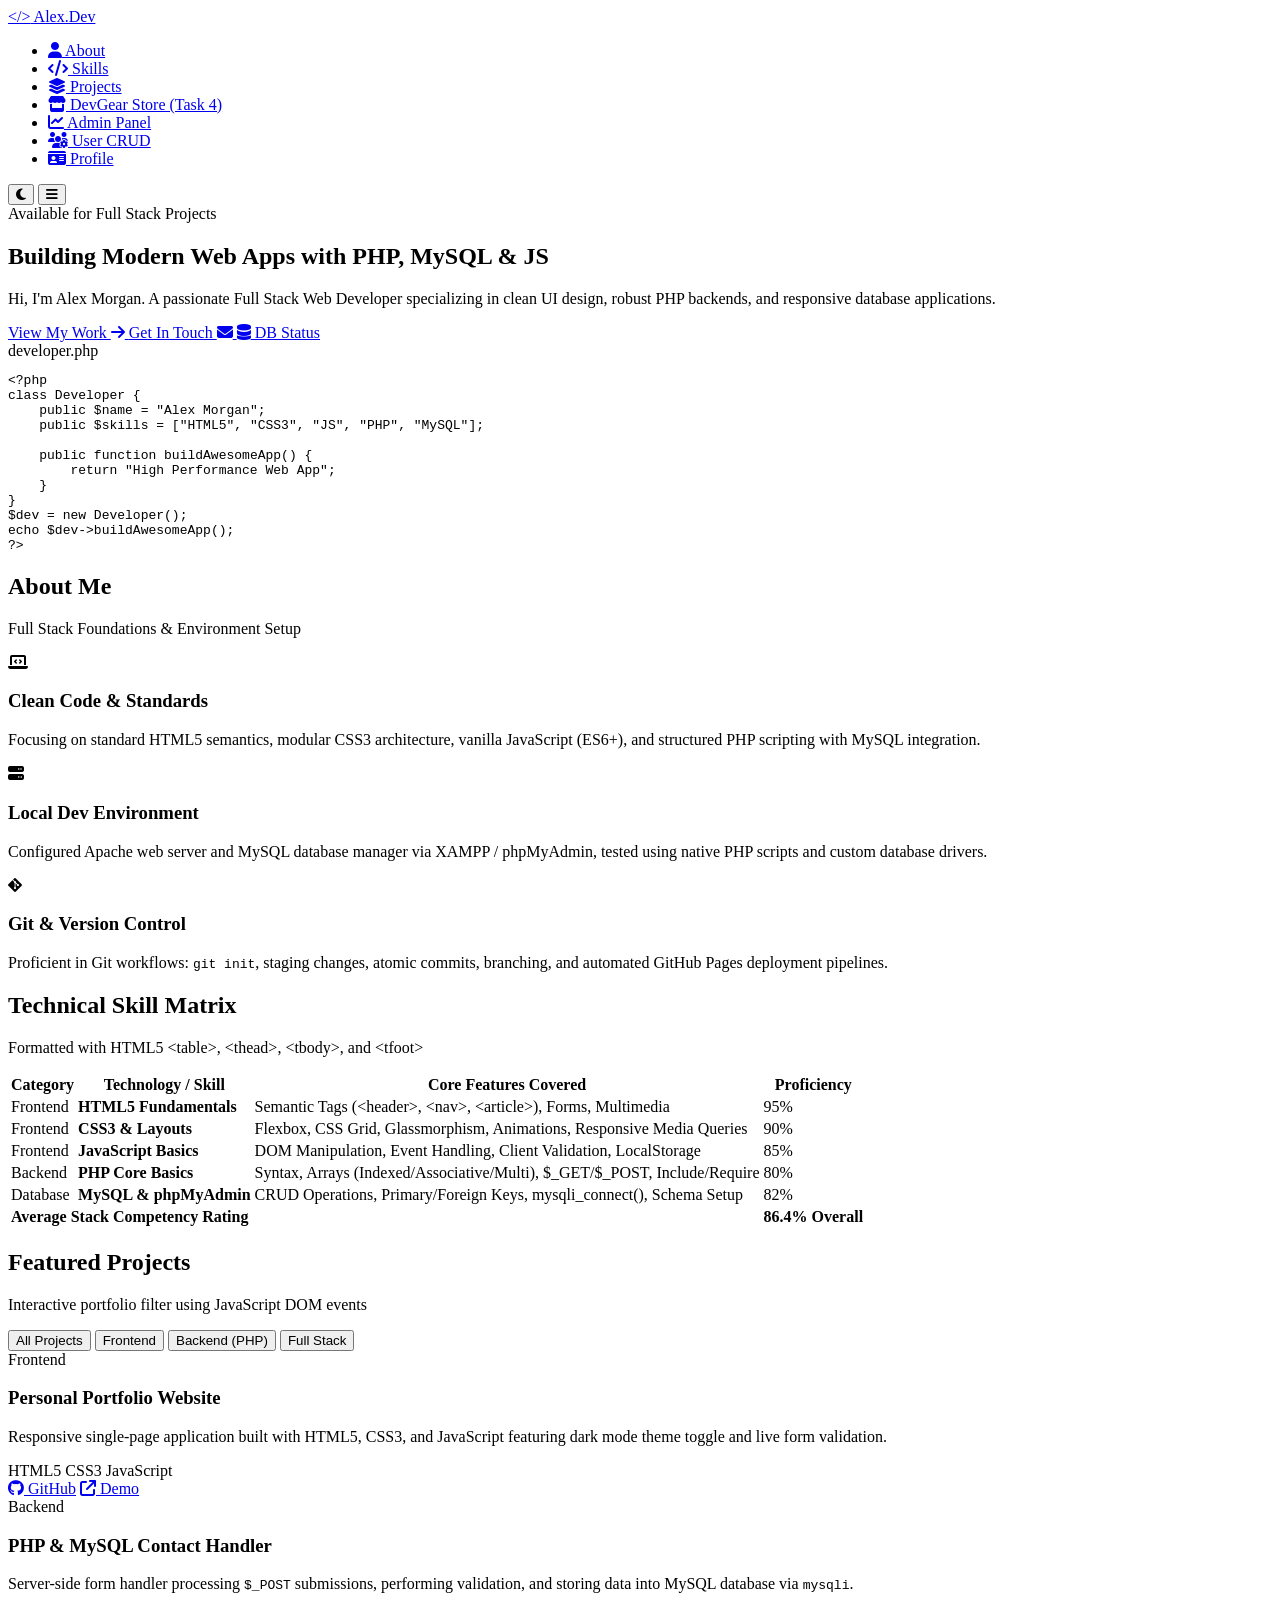
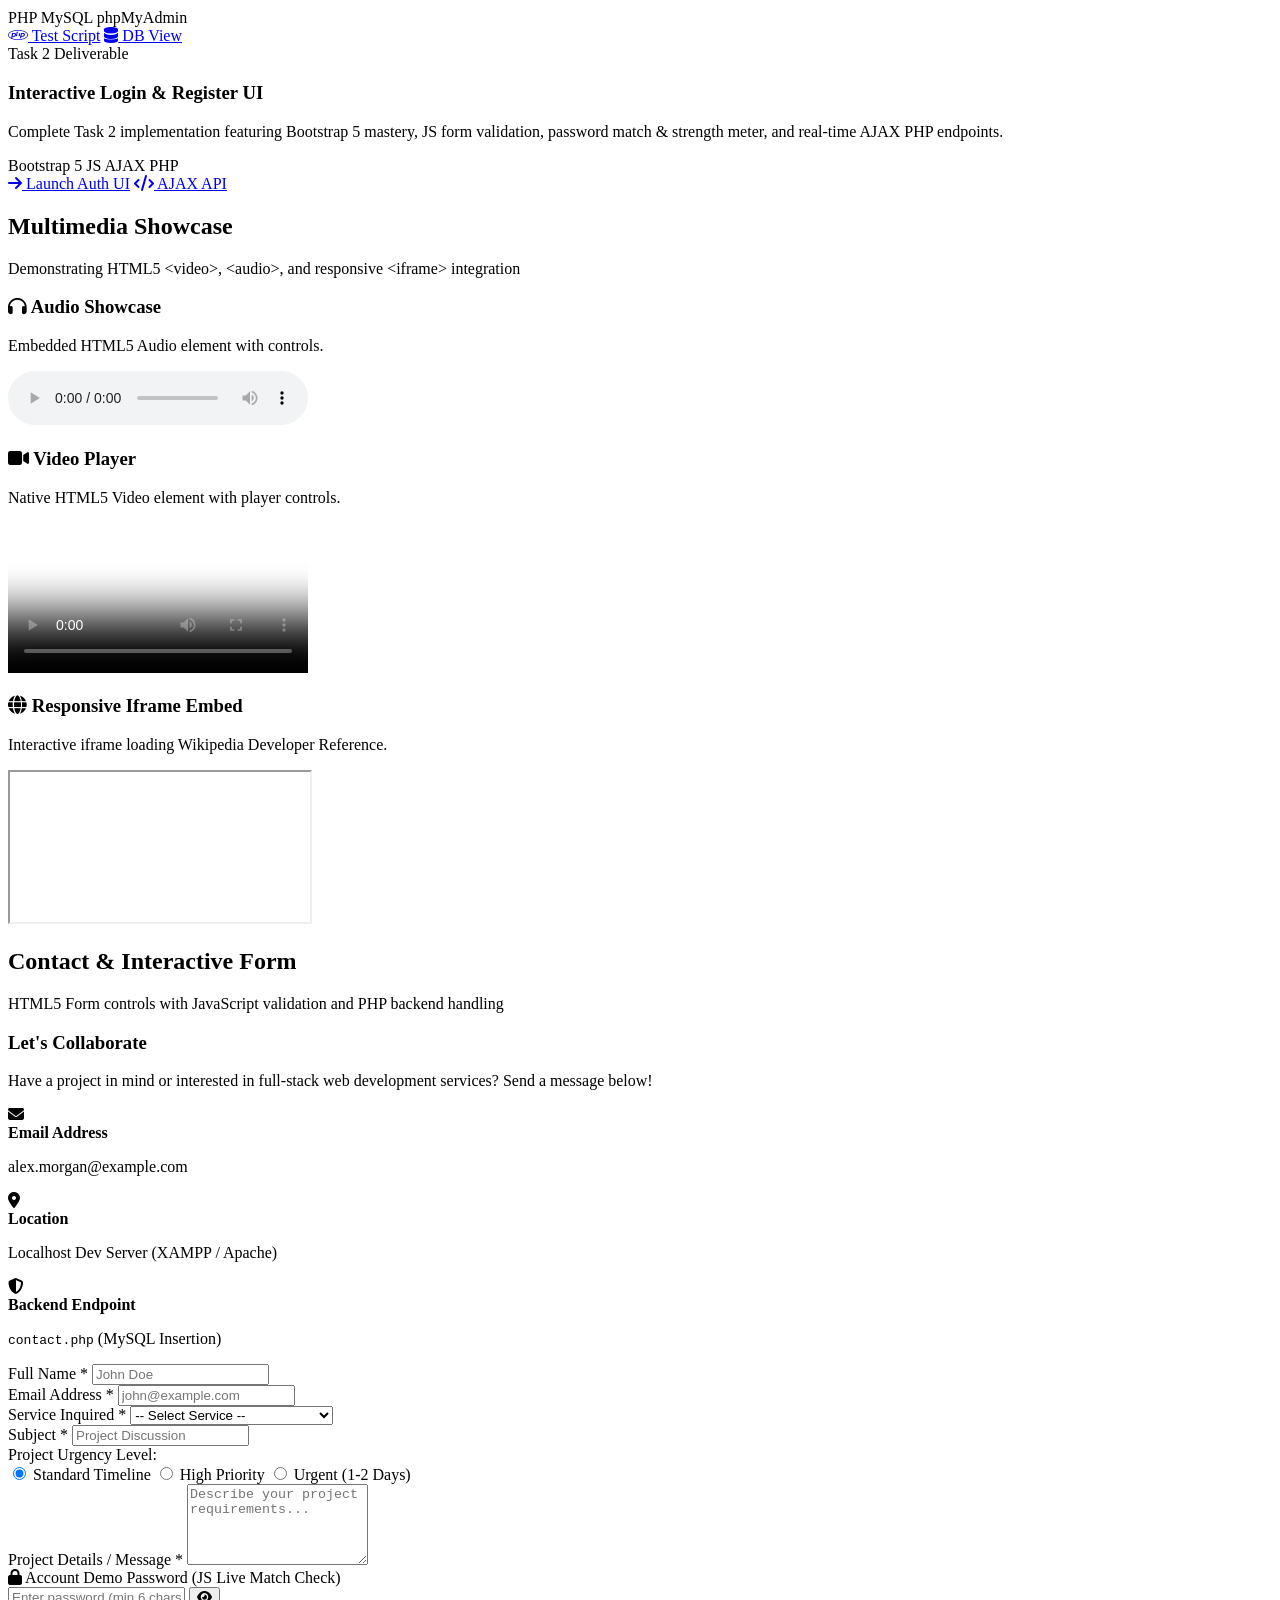
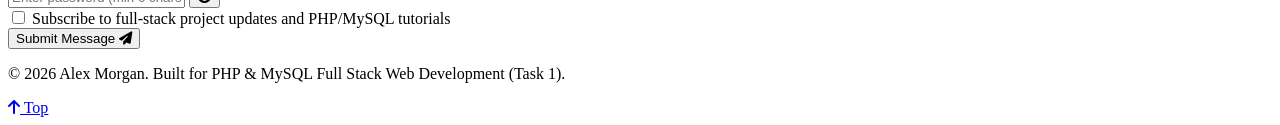
==== index.html @ 0cef27b5 "feat(html): build semantic HTML5 portfolio layout with header, nav, sections, footer" ====
<!DOCTYPE html>
<html lang="en" data-theme="dark">
<head>
    <meta charset="UTF-8">
    <meta name="viewport" content="width=device-width, initial-scale=1.0">
    <meta name="description" content="Personal Portfolio Website - Full Stack PHP & MySQL Web Developer Task 1 Deliverable">
    <title>Alex Morgan | Full Stack Web Developer Portfolio</title>
    <!-- Google Fonts -->
    <link rel="preconnect" href="https://fonts.googleapis.com">
    <link rel="preconnect" href="https://fonts.gstatic.com" crossorigin>
    <link href="https://fonts.googleapis.com/css2?family=Inter:wght@300;400;500;600;700;800&family=Fira+Code:wght@400;500&display=swap" rel="stylesheet">
    <!-- FontAwesome Icons -->
    <link rel="stylesheet" href="https://cdnjs.cloudflare.com/ajax/libs/font-awesome/6.4.0/css/all.min.css">
    <!-- Custom CSS -->
    <link rel="stylesheet" href="assets/css/styles.css">
</head>
<body>

    <!-- Header & Navigation -->
    <header class="navbar-header" id="header">
        <div class="nav-container">
            <a href="#hero" class="brand-logo">
                <span class="logo-accent">&lt;/&gt;</span> Alex.Dev
            </a>
            
            <nav class="main-nav" id="mainNav" aria-label="Main Navigation">
                <ul class="nav-links">
                    <li><a href="#about" class="nav-link"><i class="fa-solid fa-user"></i> About</a></li>
                    <li><a href="#skills" class="nav-link"><i class="fa-solid fa-code"></i> Skills</a></li>
                    <li><a href="#projects" class="nav-link"><i class="fa-solid fa-layer-group"></i> Projects</a></li>
                    <li><a href="store.php" class="nav-link highlight-link"><i class="fa-solid fa-store"></i> DevGear Store (Task 4)</a></li>
                    <li><a href="admin_dashboard.php?demo=admin" class="nav-link text-warning"><i class="fa-solid fa-chart-line"></i> Admin Panel</a></li>
                    <li><a href="admin_users.php?demo=admin" class="nav-link text-info"><i class="fa-solid fa-users-gear"></i> User CRUD</a></li>
                    <li><a href="profile.php?demo=user" class="nav-link text-white-50"><i class="fa-solid fa-id-card"></i> Profile</a></li>
                </ul>
            </nav>

            <div class="nav-controls">
                <button class="theme-toggle" id="themeToggle" aria-label="Toggle Light/Dark Theme">
                    <i class="fa-solid fa-moon" id="themeIcon"></i>
                </button>
                <button class="mobile-toggle" id="mobileToggle" aria-label="Toggle Mobile Menu">
                    <i class="fa-solid fa-bars"></i>
                </button>
            </div>
        </div>
    </header>

    <main>
        <!-- Hero Section -->
        <section class="hero-section" id="hero">
            <div class="hero-container">
                <div class="hero-content">
                    <div class="badge-pill">
                        <span class="pulse-dot"></span> Available for Full Stack Projects
                    </div>
                    <h1 class="hero-title">
                        Building Modern Web Apps with <span class="gradient-text">PHP, MySQL & JS</span>
                    </h1>
                    <p class="hero-subtitle">
                        Hi, I'm Alex Morgan. A passionate Full Stack Web Developer specializing in clean UI design, robust PHP backends, and responsive database applications.
                    </p>
                    <div class="hero-actions">
                        <a href="#projects" class="btn btn-primary">
                            View My Work <i class="fa-solid fa-arrow-right"></i>
                        </a>
                        <a href="#contact" class="btn btn-secondary">
                            Get In Touch <i class="fa-solid fa-envelope"></i>
                        </a>
                        <a href="db_test.php" class="btn btn-outline" target="_blank">
                            <i class="fa-solid fa-database"></i> DB Status
                        </a>
                    </div>
                </div>
                <div class="hero-visual">
                    <div class="code-card-glass">
                        <div class="code-card-header">
                            <div class="mac-dots">
                                <span class="dot red"></span>
                                <span class="dot yellow"></span>
                                <span class="dot green"></span>
                            </div>
                            <span class="file-name">developer.php</span>
                        </div>
                        <pre class="code-block"><code><span class="kwd">&lt;?php</span>
<span class="class">class</span> <span class="type">Developer</span> {
    <span class="kwd">public</span> <span class="var">$name</span> = <span class="str">"Alex Morgan"</span>;
    <span class="kwd">public</span> <span class="var">$skills</span> = [<span class="str">"HTML5"</span>, <span class="str">"CSS3"</span>, <span class="str">"JS"</span>, <span class="str">"PHP"</span>, <span class="str">"MySQL"</span>];
    
    <span class="kwd">public function</span> <span class="func">buildAwesomeApp</span>() {
        <span class="kwd">return</span> <span class="str">"High Performance Web App"</span>;
    }
}
<span class="var">$dev</span> = <span class="kwd">new</span> <span class="type">Developer</span>();
<span class="func">echo</span> <span class="var">$dev</span>-><span class="func">buildAwesomeApp</span>();
<span class="kwd">?&gt;</span></code></pre>
                    </div>
                </div>
            </div>
        </section>

        <!-- About Section (HTML5 Semantic Article & Section) -->
        <section class="about-section" id="about">
            <div class="section-container">
                <div class="section-header">
                    <h2 class="section-title">About Me</h2>
                    <p class="section-subtitle">Full Stack Foundations & Environment Setup</p>
                </div>
                <div class="about-grid">
                    <article class="about-card">
                        <div class="card-icon"><i class="fa-solid fa-laptop-code"></i></div>
                        <h3>Clean Code & Standards</h3>
                        <p>
                            Focusing on standard HTML5 semantics, modular CSS3 architecture, vanilla JavaScript (ES6+), and structured PHP scripting with MySQL integration.
                        </p>
                    </article>
                    <article class="about-card">
                        <div class="card-icon"><i class="fa-solid fa-server"></i></div>
                        <h3>Local Dev Environment</h3>
                        <p>
                            Configured Apache web server and MySQL database manager via XAMPP / phpMyAdmin, tested using native PHP scripts and custom database drivers.
                        </p>
                    </article>
                    <article class="about-card">
                        <div class="card-icon"><i class="fa-brands fa-git-alt"></i></div>
                        <h3>Git & Version Control</h3>
                        <p>
                            Proficient in Git workflows: <code>git init</code>, staging changes, atomic commits, branching, and automated GitHub Pages deployment pipelines.
                        </p>
                    </article>
                </div>
            </div>
        </section>

        <!-- Skills Section with HTML Table Formatting -->
        <section class="skills-section" id="skills">
            <div class="section-container">
                <div class="section-header">
                    <h2 class="section-title">Technical Skill Matrix</h2>
                    <p class="section-subtitle">Formatted with HTML5 &lt;table&gt;, &lt;thead&gt;, &lt;tbody&gt;, and &lt;tfoot&gt;</p>
                </div>

                <div class="table-wrapper">
                    <table class="skills-table">
                        <thead>
                            <tr>
                                <th>Category</th>
                                <th>Technology / Skill</th>
                                <th>Core Features Covered</th>
                                <th>Proficiency</th>
                            </tr>
                        </thead>
                        <tbody>
                            <tr>
                                <td><span class="tag tag-html">Frontend</span></td>
                                <td><strong>HTML5 Fundamentals</strong></td>
                                <td>Semantic Tags (&lt;header&gt;, &lt;nav&gt;, &lt;article&gt;), Forms, Multimedia</td>
                                <td>
                                    <div class="skill-bar-outer"><div class="skill-bar-inner" style="width: 95%;">95%</div></div>
                                </td>
                            </tr>
                            <tr>
                                <td><span class="tag tag-css">Frontend</span></td>
                                <td><strong>CSS3 & Layouts</strong></td>
                                <td>Flexbox, CSS Grid, Glassmorphism, Animations, Responsive Media Queries</td>
                                <td>
                                    <div class="skill-bar-outer"><div class="skill-bar-inner" style="width: 90%;">90%</div></div>
                                </td>
                            </tr>
                            <tr>
                                <td><span class="tag tag-js">Frontend</span></td>
                                <td><strong>JavaScript Basics</strong></td>
                                <td>DOM Manipulation, Event Handling, Client Validation, LocalStorage</td>
                                <td>
                                    <div class="skill-bar-outer"><div class="skill-bar-inner" style="width: 85%;">85%</div></div>
                                </td>
                            </tr>
                            <tr>
                                <td><span class="tag tag-php">Backend</span></td>
                                <td><strong>PHP Core Basics</strong></td>
                                <td>Syntax, Arrays (Indexed/Associative/Multi), $_GET/$_POST, Include/Require</td>
                                <td>
                                    <div class="skill-bar-outer"><div class="skill-bar-inner" style="width: 80%;">80%</div></div>
                                </td>
                            </tr>
                            <tr>
                                <td><span class="tag tag-sql">Database</span></td>
                                <td><strong>MySQL & phpMyAdmin</strong></td>
                                <td>CRUD Operations, Primary/Foreign Keys, mysqli_connect(), Schema Setup</td>
                                <td>
                                    <div class="skill-bar-outer"><div class="skill-bar-inner" style="width: 82%;">82%</div></div>
                                </td>
                            </tr>
                        </tbody>
                        <tfoot>
                            <tr>
                                <td colspan="3"><strong>Average Stack Competency Rating</strong></td>
                                <td><strong>86.4% Overall</strong></td>
                            </tr>
                        </tfoot>
                    </table>
                </div>
            </div>
        </section>

        <!-- Projects Section with Interactive Category Filter -->
        <section class="projects-section" id="projects">
            <div class="section-container">
                <div class="section-header">
                    <h2 class="section-title">Featured Projects</h2>
                    <p class="section-subtitle">Interactive portfolio filter using JavaScript DOM events</p>
                </div>

                <div class="filter-controls">
                    <button class="filter-btn active" data-filter="all">All Projects</button>
                    <button class="filter-btn" data-filter="frontend">Frontend</button>
                    <button class="filter-btn" data-filter="backend">Backend (PHP)</button>
                    <button class="filter-btn" data-filter="fullstack">Full Stack</button>
                </div>

                <div class="projects-grid">
                    <!-- Project Card 1 -->
                    <article class="project-card" data-category="frontend">
                        <div class="project-img-holder">
                            <div class="project-gradient-bg bg-1"></div>
                            <span class="project-category">Frontend</span>
                        </div>
                        <div class="project-content">
                            <h3>Personal Portfolio Website</h3>
                            <p>
                                Responsive single-page application built with HTML5, CSS3, and JavaScript featuring dark mode theme toggle and live form validation.
                            </p>
                            <div class="tech-tags">
                                <span>HTML5</span> <span>CSS3</span> <span>JavaScript</span>
                            </div>
                            <div class="project-links">
                                <a href="https://github.com" target="_blank" class="card-link"><i class="fa-brands fa-github"></i> GitHub</a>
                                <a href="#hero" class="card-link"><i class="fa-solid fa-arrow-up-right-from-square"></i> Demo</a>
                            </div>
                        </div>
                    </article>

                    <!-- Project Card 2 -->
                    <article class="project-card" data-category="backend">
                        <div class="project-img-holder">
                            <div class="project-gradient-bg bg-2"></div>
                            <span class="project-category">Backend</span>
                        </div>
                        <div class="project-content">
                            <h3>PHP & MySQL Contact Handler</h3>
                            <p>
                                Server-side form handler processing <code>$_POST</code> submissions, performing validation, and storing data into MySQL database via <code>mysqli</code>.
                            </p>
                            <div class="tech-tags">
                                <span>PHP</span> <span>MySQL</span> <span>phpMyAdmin</span>
                            </div>
                            <div class="project-links">
                                <a href="hello.php" target="_blank" class="card-link"><i class="fa-brands fa-php"></i> Test Script</a>
                                <a href="db_test.php" target="_blank" class="card-link"><i class="fa-solid fa-database"></i> DB View</a>
                            </div>
                        </div>
                    </article>

                    <!-- Project Card 3: Task 2 Deliverable -->
                    <article class="project-card" data-category="fullstack">
                        <div class="project-img-holder">
                            <div class="project-gradient-bg bg-3"></div>
                            <span class="project-category">Task 2 Deliverable</span>
                        </div>
                        <div class="project-content">
                            <h3>Interactive Login & Register UI</h3>
                            <p>
                                Complete Task 2 implementation featuring Bootstrap 5 mastery, JS form validation, password match & strength meter, and real-time AJAX PHP endpoints.
                            </p>
                            <div class="tech-tags">
                                <span>Bootstrap 5</span> <span>JS</span> <span>AJAX</span> <span>PHP</span>
                            </div>
                            <div class="project-links">
                                <a href="auth.html" class="card-link"><i class="fa-solid fa-arrow-right"></i> Launch Auth UI</a>
                                <a href="ajax_check_user.php?field=username&value=alexmorgan" target="_blank" class="card-link"><i class="fa-solid fa-code"></i> AJAX API</a>
                            </div>
                        </div>
                    </article>
                </div>
            </div>
        </section>

        <!-- Multimedia Section (<video>, <audio>, <iframe>) -->
        <section class="multimedia-section" id="multimedia">
            <div class="section-container">
                <div class="section-header">
                    <h2 class="section-title">Multimedia Showcase</h2>
                    <p class="section-subtitle">Demonstrating HTML5 &lt;video&gt;, &lt;audio&gt;, and responsive &lt;iframe&gt; integration</p>
                </div>

                <div class="media-grid">
                    <!-- HTML5 Audio -->
                    <div class="media-card">
                        <h3><i class="fa-solid fa-headphones"></i> Audio Showcase</h3>
                        <p>Embedded HTML5 Audio element with controls.</p>
                        <audio controls class="custom-audio-player">
                            <source src="https://www.w3schools.com/html/horse.mp3" type="audio/mpeg">
                            Your browser does not support the audio element.
                        </audio>
                    </div>

                    <!-- HTML5 Video -->
                    <div class="media-card">
                        <h3><i class="fa-solid fa-video"></i> Video Player</h3>
                        <p>Native HTML5 Video element with player controls.</p>
                        <video controls poster="https://images.unsplash.com/photo-1517694712202-14dd9538aa97?w=600" class="custom-video-player">
                            <source src="https://www.w3schools.com/html/mov_bbb.mp4" type="video/mp4">
                            Your browser does not support the video element.
                        </video>
                    </div>

                    <!-- Responsive Iframe -->
                    <div class="media-card span-2">
                        <h3><i class="fa-solid fa-globe"></i> Responsive Iframe Embed</h3>
                        <p>Interactive iframe loading Wikipedia Developer Reference.</p>
                        <div class="iframe-container">
                            <iframe src="https://en.m.wikipedia.org/wiki/Web_development" title="Web Development Reference" loading="lazy"></iframe>
                        </div>
                    </div>
                </div>
            </div>
        </section>

        <!-- Contact Section with Forms (Inputs, Select, Textarea, Radio, Checkbox, Client-side Validation) -->
        <section class="contact-section" id="contact">
            <div class="section-container">
                <div class="section-header">
                    <h2 class="section-title">Contact & Interactive Form</h2>
                    <p class="section-subtitle">HTML5 Form controls with JavaScript validation and PHP backend handling</p>
                </div>

                <div class="contact-wrapper">
                    <div class="contact-info">
                        <h3>Let's Collaborate</h3>
                        <p>Have a project in mind or interested in full-stack web development services? Send a message below!</p>

                        <div class="info-list">
                            <div class="info-item">
                                <i class="fa-solid fa-envelope"></i>
                                <div>
                                    <strong>Email Address</strong>
                                    <p>alex.morgan@example.com</p>
                                </div>
                            </div>
                            <div class="info-item">
                                <i class="fa-solid fa-location-dot"></i>
                                <div>
                                    <strong>Location</strong>
                                    <p>Localhost Dev Server (XAMPP / Apache)</p>
                                </div>
                            </div>
                            <div class="info-item">
                                <i class="fa-solid fa-shield-halved"></i>
                                <div>
                                    <strong>Backend Endpoint</strong>
                                    <p><code>contact.php</code> (MySQL Insertion)</p>
                                </div>
                            </div>
                        </div>
                    </div>

                    <!-- HTML5 Form with complete controls -->
                    <form class="contact-form" id="portfolioContactForm" action="contact.php" method="POST">
                        <div class="form-row">
                            <div class="form-group">
                                <label for="fullName">Full Name <span class="required">*</span></label>
                                <input type="text" id="fullName" name="name" placeholder="John Doe" required>
                                <span class="error-msg" id="nameError"></span>
                            </div>
                            <div class="form-group">
                                <label for="emailAddress">Email Address <span class="required">*</span></label>
                                <input type="email" id="emailAddress" name="email" placeholder="john@example.com" required>
                                <span class="error-msg" id="emailError"></span>
                            </div>
                        </div>

                        <div class="form-row">
                            <div class="form-group">
                                <label for="serviceType">Service Inquired <span class="required">*</span></label>
                                <select id="serviceType" name="service_type" required>
                                    <option value="">-- Select Service --</option>
                                    <option value="Frontend UI Development">Frontend UI Development</option>
                                    <option value="PHP Backend Integration">PHP Backend Integration</option>
                                    <option value="MySQL Database Architecture">MySQL Database Architecture</option>
                                    <option value="Full Stack Website">Full Stack Website (Task 1-3)</option>
                                </select>
                            </div>
                            <div class="form-group">
                                <label for="subject">Subject <span class="required">*</span></label>
                                <input type="text" id="subject" name="subject" placeholder="Project Discussion" required>
                            </div>
                        </div>

                        <!-- Radio Buttons -->
                        <div class="form-group">
                            <label>Project Urgency Level:</label>
                            <div class="radio-group">
                                <label class="radio-label">
                                    <input type="radio" name="urgency" value="Standard" checked> Standard Timeline
                                </label>
                                <label class="radio-label">
                                    <input type="radio" name="urgency" value="High Priority"> High Priority
                                </label>
                                <label class="radio-label">
                                    <input type="radio" name="urgency" value="Urgent"> Urgent (1-2 Days)
                                </label>
                            </div>
                        </div>

                        <!-- Textarea -->
                        <div class="form-group">
                            <label for="messageContent">Project Details / Message <span class="required">*</span></label>
                            <textarea id="messageContent" name="message" rows="5" placeholder="Describe your project requirements..." required></textarea>
                            <span class="error-msg" id="messageError"></span>
                        </div>

                        <!-- Password Toggle Demo (For Task-1 JS Validation practice) -->
                        <div class="form-group password-demo-box">
                            <label for="demoPassword"><i class="fa-solid fa-lock"></i> Account Demo Password (JS Live Match Check)</label>
                            <div class="password-input-wrapper">
                                <input type="password" id="demoPassword" placeholder="Enter password (min 6 chars)">
                                <button type="button" id="togglePasswordBtn" class="pwd-toggle-btn"><i class="fa-solid fa-eye"></i></button>
                            </div>
                            <span class="pwd-strength" id="pwdStrengthMsg"></span>
                        </div>

                        <!-- Checkbox -->
                        <div class="form-group checkbox-group">
                            <label class="checkbox-label">
                                <input type="checkbox" id="newsletterCheck" name="newsletter" value="1">
                                Subscribe to full-stack project updates and PHP/MySQL tutorials
                            </label>
                        </div>

                        <div class="form-status" id="formStatusMsg"></div>

                        <button type="submit" class="btn btn-primary btn-block" id="submitBtn">
                            <span>Submit Message</span> <i class="fa-solid fa-paper-plane"></i>
                        </button>
                    </form>
                </div>
            </div>
        </section>
    </main>

    <!-- Semantic Footer -->
    <footer class="main-footer">
        <div class="footer-container">
            <div class="footer-left">
                <p>&copy; 2026 Alex Morgan. Built for PHP & MySQL Full Stack Web Development (Task 1).</p>
            </div>
            <div class="footer-right">
                <a href="#hero" class="back-to-top"><i class="fa-solid fa-arrow-up"></i> Top</a>
            </div>
        </div>
    </footer>

    <!-- Custom JS -->
    <script src="assets/js/script.js"></script>
</body>
</html>
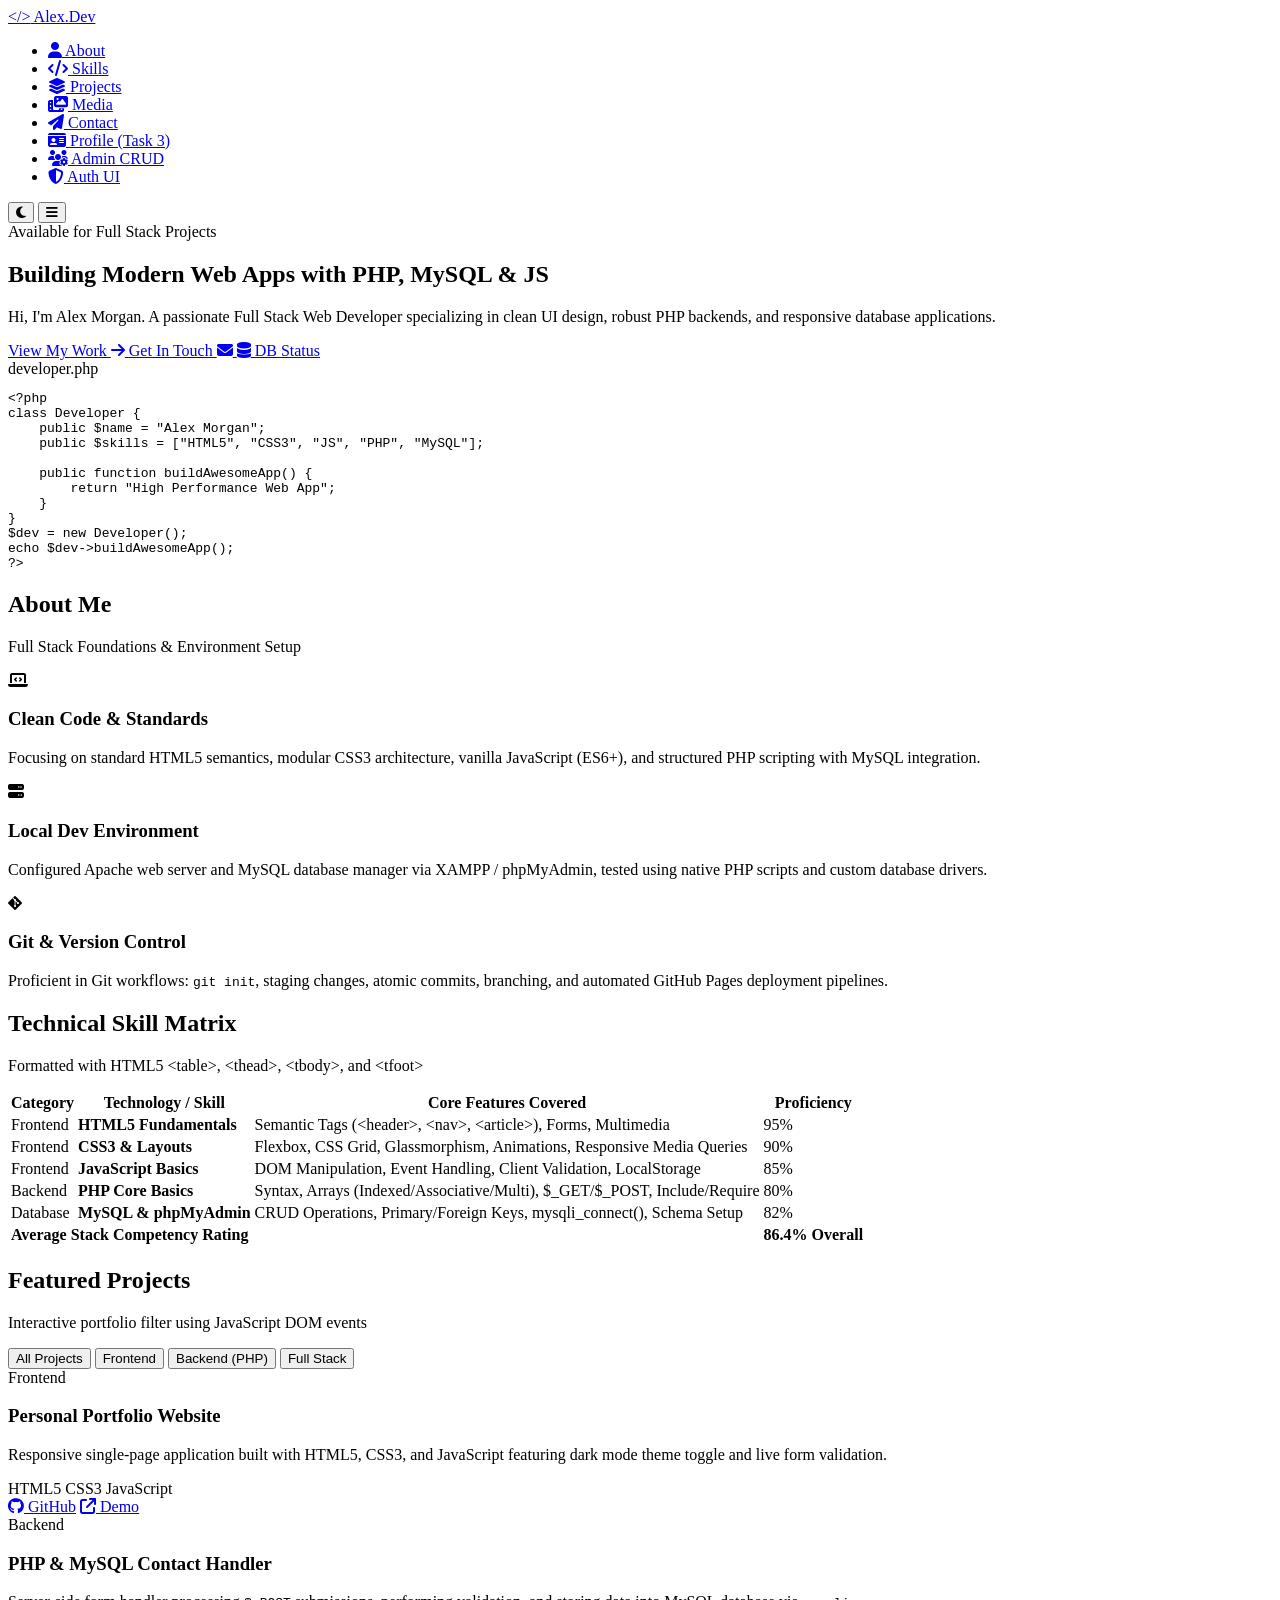
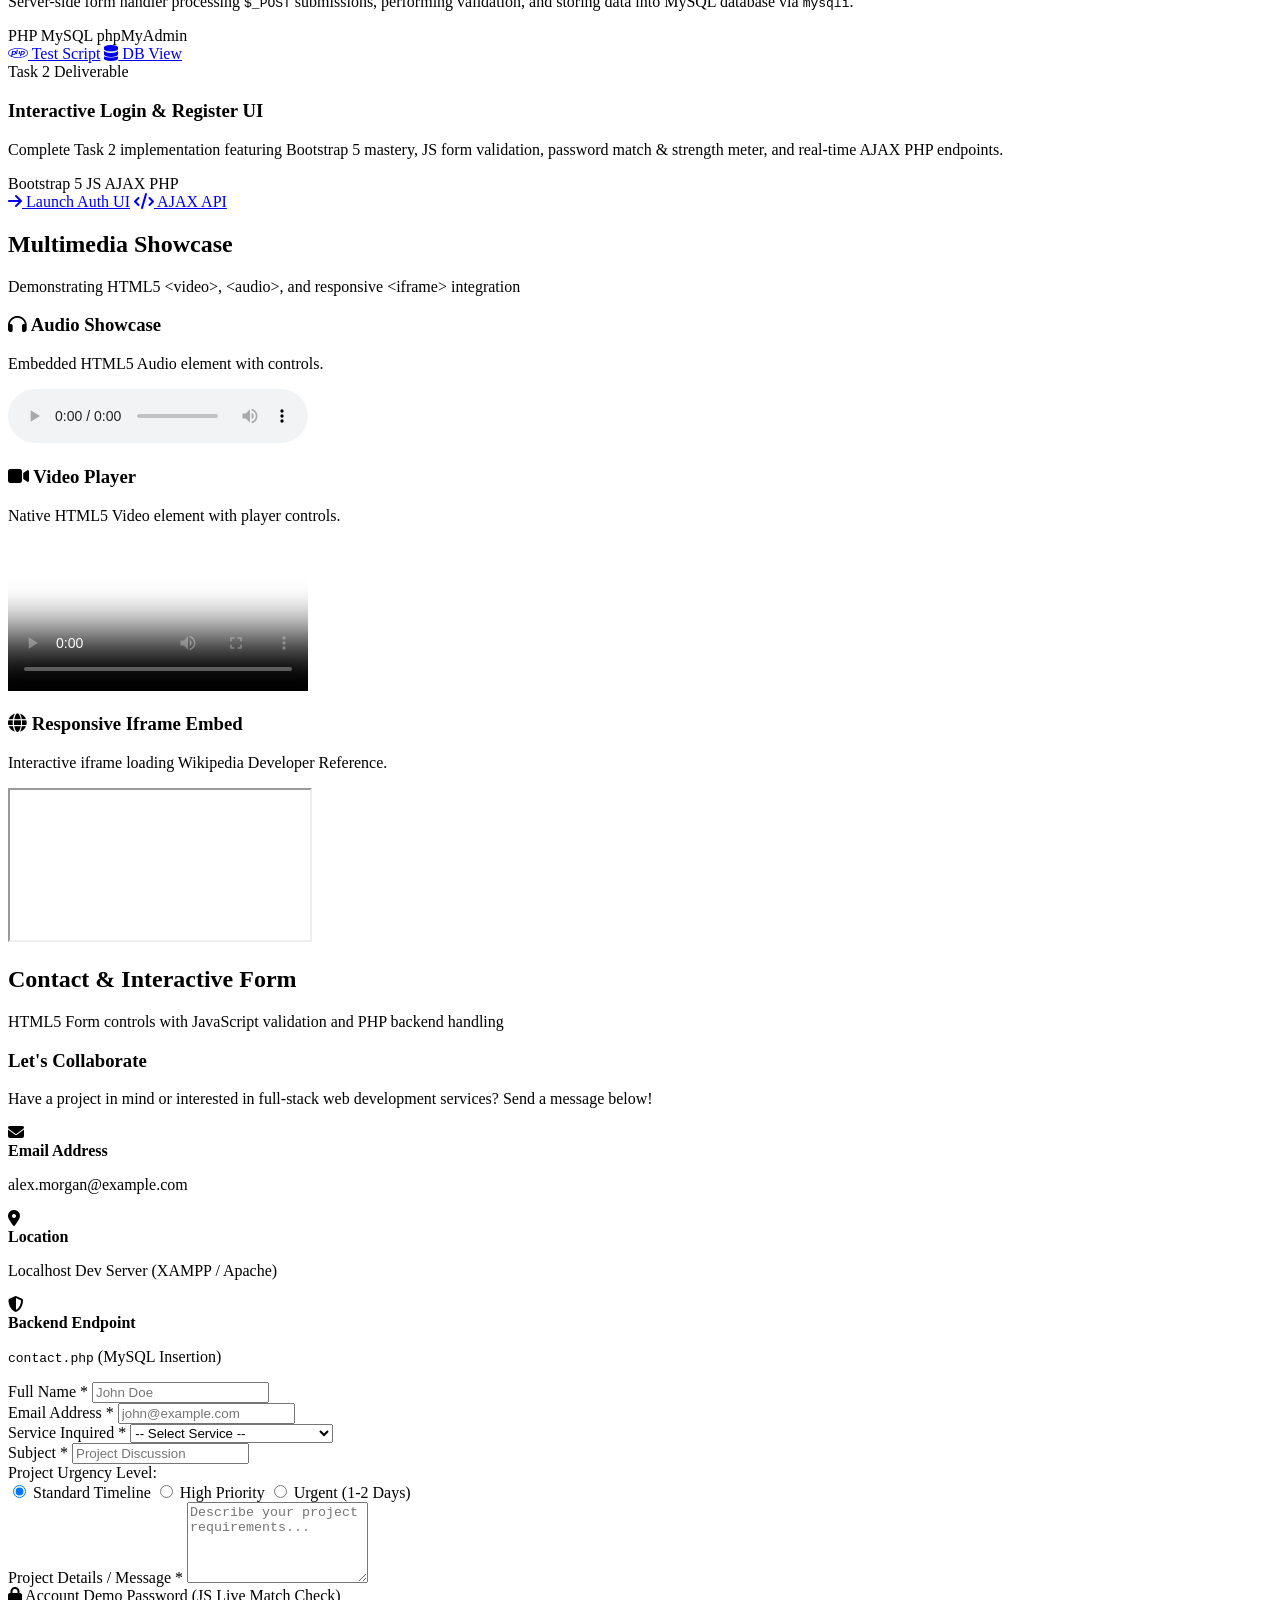
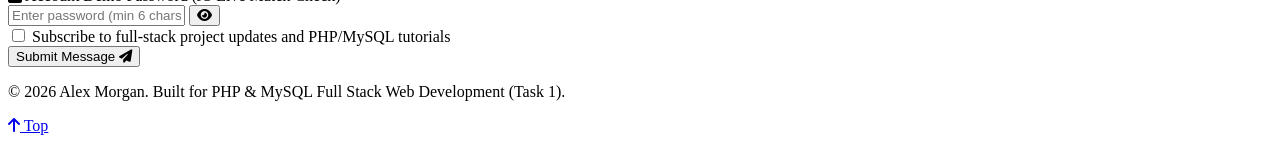
==== commit c5d625a9: "feat(html): build semantic HTML5 portfolio layout with header, nav, sections, footer" ====
--- a/index.html
+++ b/index.html
@@ -28,10 +28,11 @@
                     <li><a href="#about" class="nav-link"><i class="fa-solid fa-user"></i> About</a></li>
                     <li><a href="#skills" class="nav-link"><i class="fa-solid fa-code"></i> Skills</a></li>
                     <li><a href="#projects" class="nav-link"><i class="fa-solid fa-layer-group"></i> Projects</a></li>
-                    <li><a href="store.php" class="nav-link highlight-link"><i class="fa-solid fa-store"></i> DevGear Store (Task 4)</a></li>
-                    <li><a href="admin_dashboard.php?demo=admin" class="nav-link text-warning"><i class="fa-solid fa-chart-line"></i> Admin Panel</a></li>
-                    <li><a href="admin_users.php?demo=admin" class="nav-link text-info"><i class="fa-solid fa-users-gear"></i> User CRUD</a></li>
-                    <li><a href="profile.php?demo=user" class="nav-link text-white-50"><i class="fa-solid fa-id-card"></i> Profile</a></li>
+                    <li><a href="#multimedia" class="nav-link"><i class="fa-solid fa-photo-film"></i> Media</a></li>
+                    <li><a href="#contact" class="nav-link"><i class="fa-solid fa-paper-plane"></i> Contact</a></li>
+                    <li><a href="profile.php?demo=user" class="nav-link highlight-link"><i class="fa-solid fa-id-card"></i> Profile (Task 3)</a></li>
+                    <li><a href="admin_users.php?demo=admin" class="nav-link text-info"><i class="fa-solid fa-users-gear"></i> Admin CRUD</a></li>
+                    <li><a href="auth.html" class="nav-link text-muted"><i class="fa-solid fa-shield-halved"></i> Auth UI</a></li>
                 </ul>
             </nav>
 
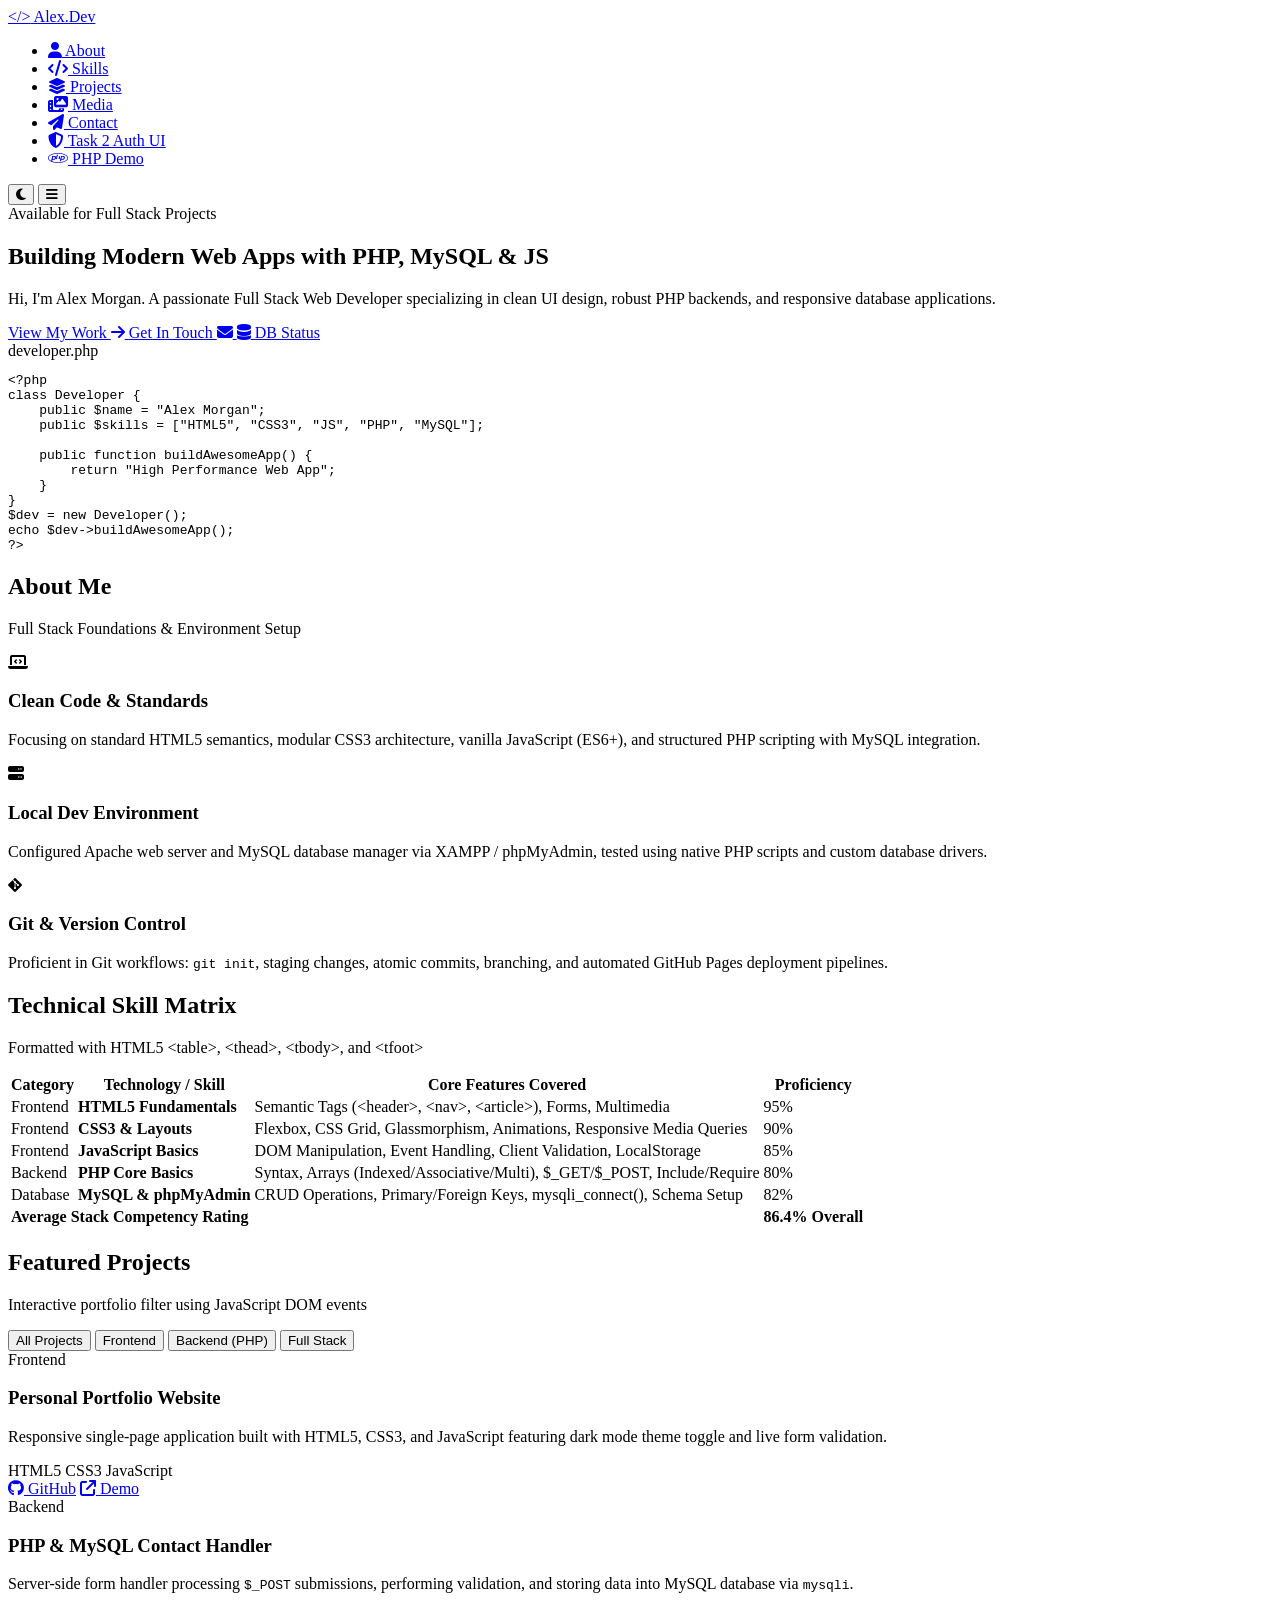
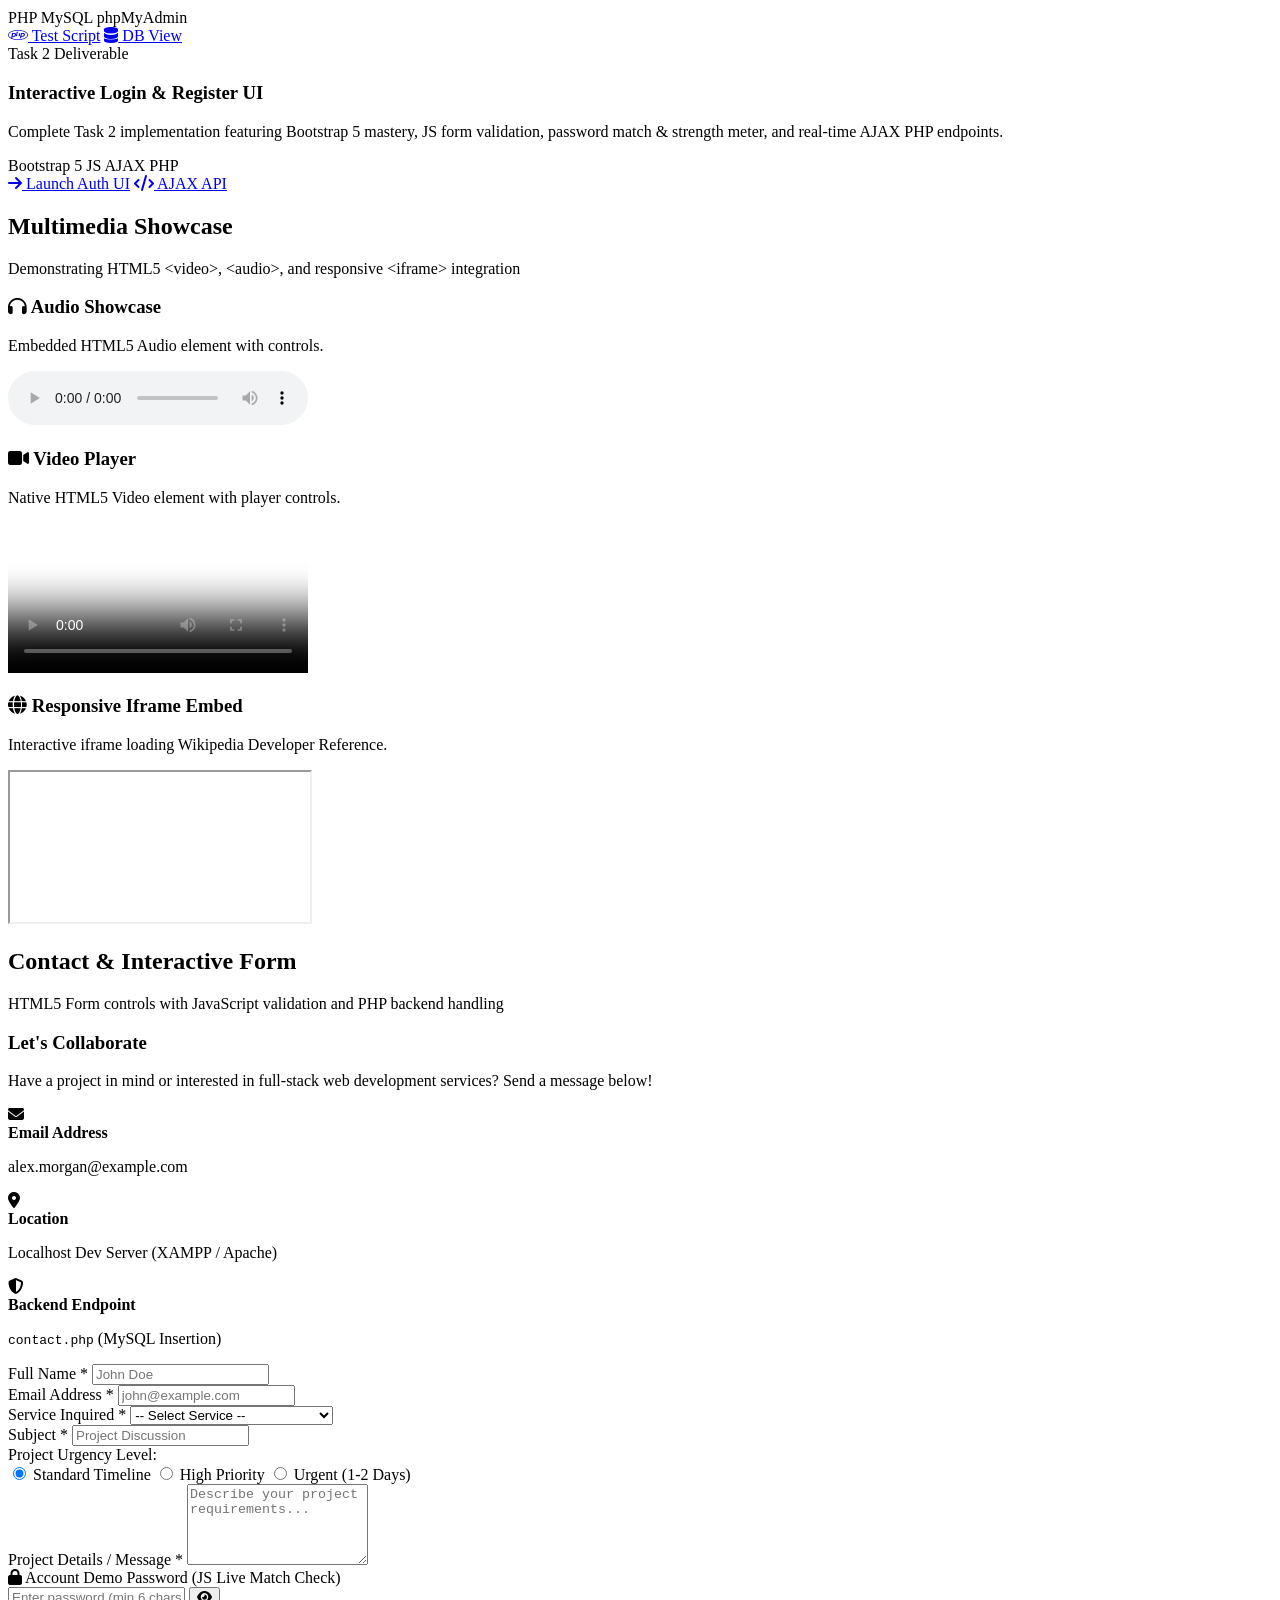
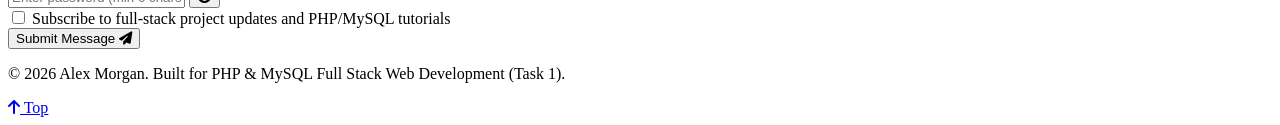
==== commit 823719b6: "feat(html): build semantic HTML5 portfolio layout with header, nav, sections, footer" ====
--- a/index.html
+++ b/index.html
@@ -30,9 +30,8 @@
                     <li><a href="#projects" class="nav-link"><i class="fa-solid fa-layer-group"></i> Projects</a></li>
                     <li><a href="#multimedia" class="nav-link"><i class="fa-solid fa-photo-film"></i> Media</a></li>
                     <li><a href="#contact" class="nav-link"><i class="fa-solid fa-paper-plane"></i> Contact</a></li>
-                    <li><a href="profile.php?demo=user" class="nav-link highlight-link"><i class="fa-solid fa-id-card"></i> Profile (Task 3)</a></li>
-                    <li><a href="admin_users.php?demo=admin" class="nav-link text-info"><i class="fa-solid fa-users-gear"></i> Admin CRUD</a></li>
-                    <li><a href="auth.html" class="nav-link text-muted"><i class="fa-solid fa-shield-halved"></i> Auth UI</a></li>
+                    <li><a href="auth.html" class="nav-link highlight-link"><i class="fa-solid fa-shield-halved"></i> Task 2 Auth UI</a></li>
+                    <li><a href="hello.php" class="nav-link text-muted" target="_blank"><i class="fa-brands fa-php"></i> PHP Demo</a></li>
                 </ul>
             </nav>
 
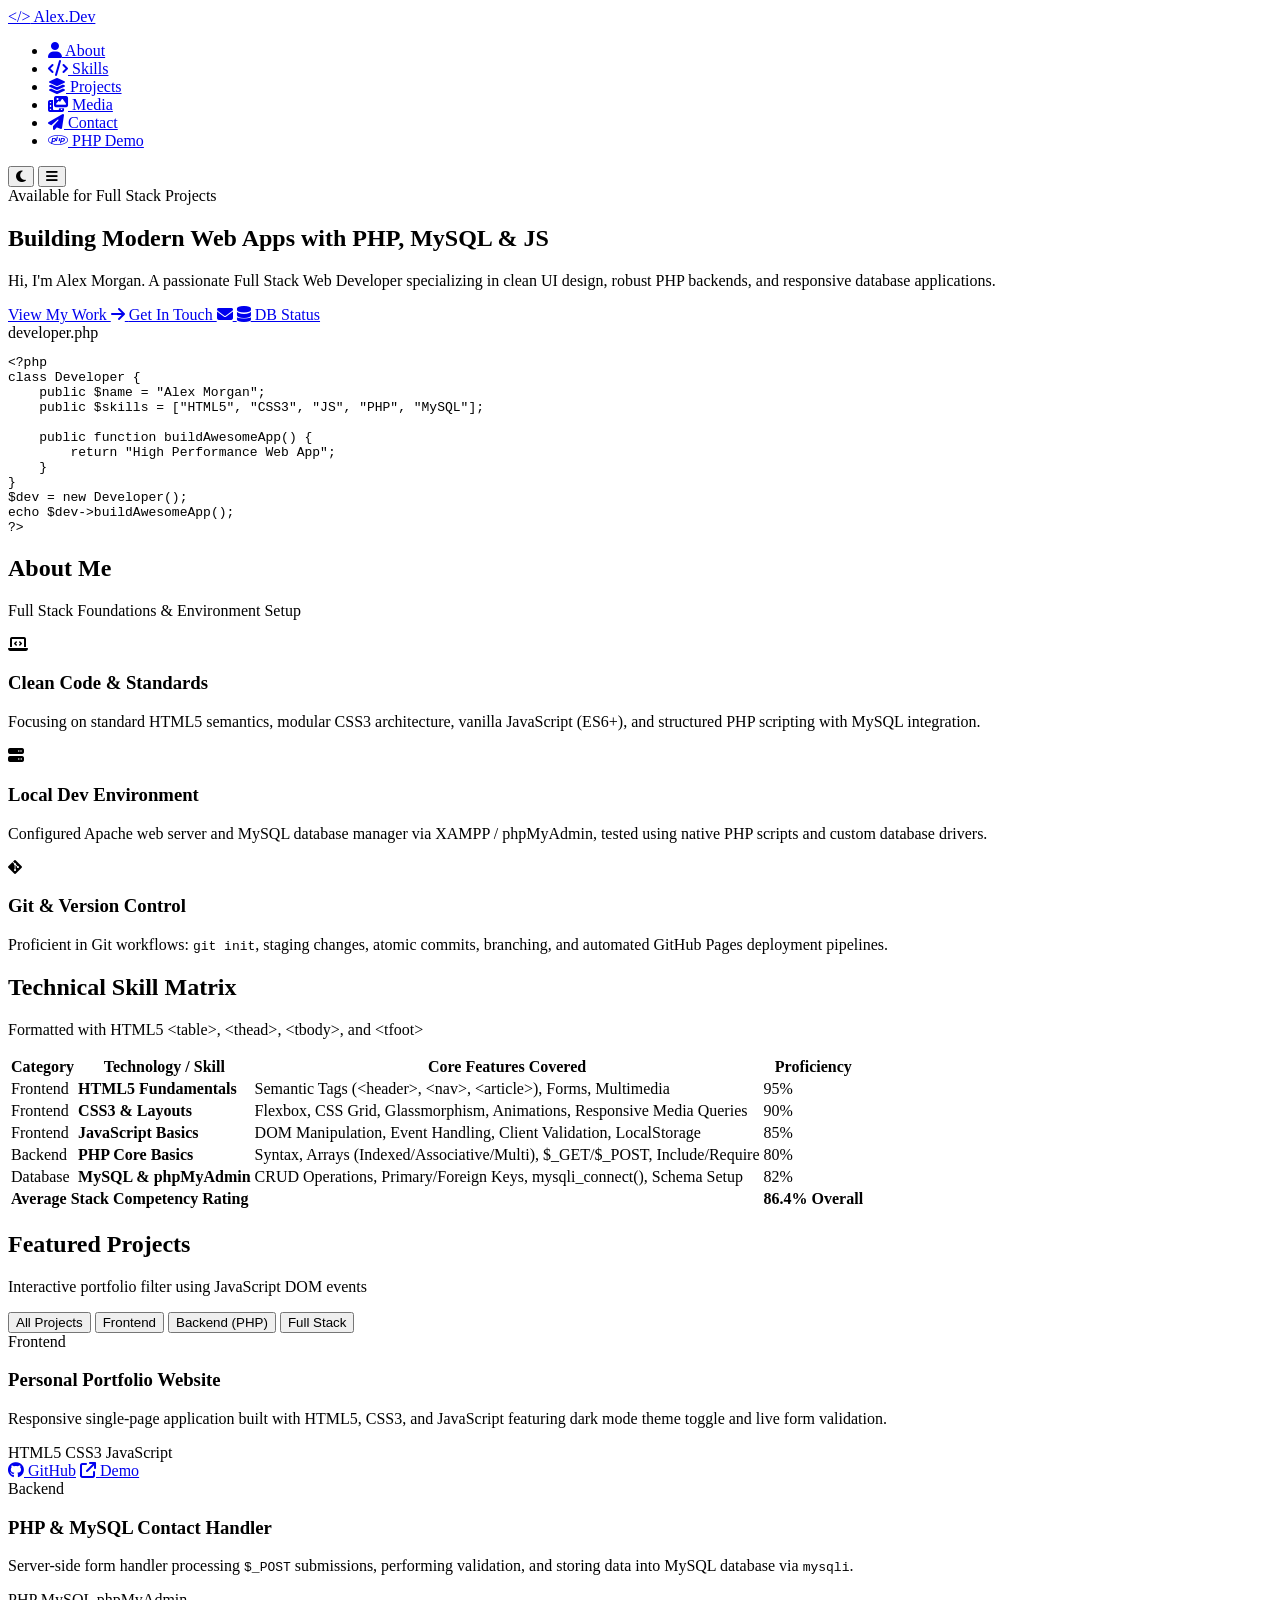
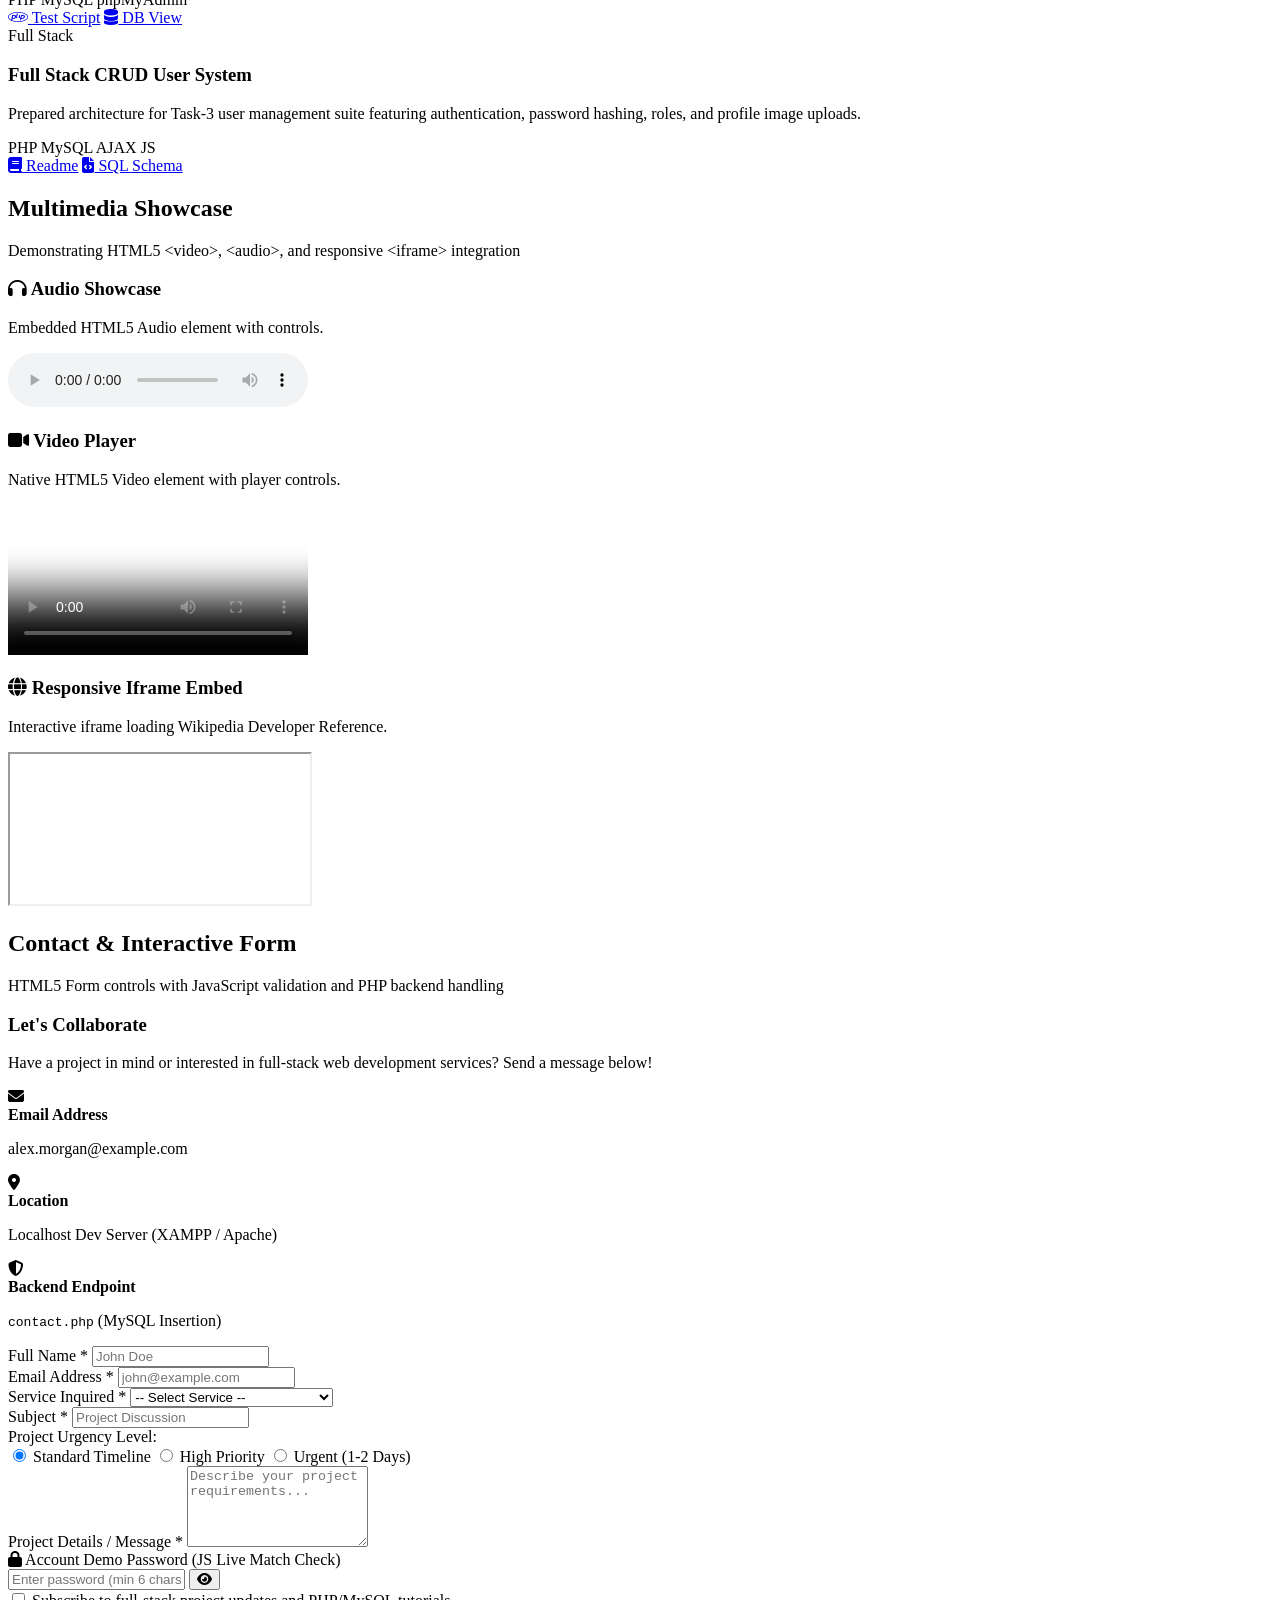
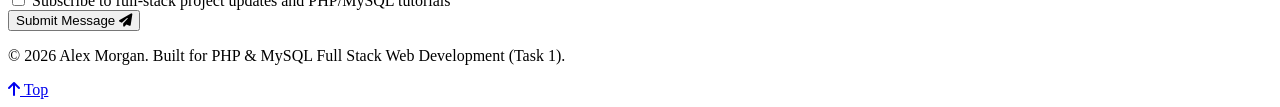
==== commit b93e784b: "feat(html): build semantic HTML5 portfolio layout with header, nav, sections, footer" ====
--- a/index.html
+++ b/index.html
@@ -30,8 +30,7 @@
                     <li><a href="#projects" class="nav-link"><i class="fa-solid fa-layer-group"></i> Projects</a></li>
                     <li><a href="#multimedia" class="nav-link"><i class="fa-solid fa-photo-film"></i> Media</a></li>
                     <li><a href="#contact" class="nav-link"><i class="fa-solid fa-paper-plane"></i> Contact</a></li>
-                    <li><a href="auth.html" class="nav-link highlight-link"><i class="fa-solid fa-shield-halved"></i> Task 2 Auth UI</a></li>
-                    <li><a href="hello.php" class="nav-link text-muted" target="_blank"><i class="fa-brands fa-php"></i> PHP Demo</a></li>
+                    <li><a href="hello.php" class="nav-link highlight-link" target="_blank"><i class="fa-brands fa-php"></i> PHP Demo</a></li>
                 </ul>
             </nav>
 
@@ -261,23 +260,23 @@
                         </div>
                     </article>
 
-                    <!-- Project Card 3: Task 2 Deliverable -->
+                    <!-- Project Card 3 -->
                     <article class="project-card" data-category="fullstack">
                         <div class="project-img-holder">
                             <div class="project-gradient-bg bg-3"></div>
-                            <span class="project-category">Task 2 Deliverable</span>
+                            <span class="project-category">Full Stack</span>
                         </div>
                         <div class="project-content">
-                            <h3>Interactive Login & Register UI</h3>
+                            <h3>Full Stack CRUD User System</h3>
                             <p>
-                                Complete Task 2 implementation featuring Bootstrap 5 mastery, JS form validation, password match & strength meter, and real-time AJAX PHP endpoints.
+                                Prepared architecture for Task-3 user management suite featuring authentication, password hashing, roles, and profile image uploads.
                             </p>
                             <div class="tech-tags">
-                                <span>Bootstrap 5</span> <span>JS</span> <span>AJAX</span> <span>PHP</span>
+                                <span>PHP</span> <span>MySQL</span> <span>AJAX</span> <span>JS</span>
                             </div>
                             <div class="project-links">
-                                <a href="auth.html" class="card-link"><i class="fa-solid fa-arrow-right"></i> Launch Auth UI</a>
-                                <a href="ajax_check_user.php?field=username&value=alexmorgan" target="_blank" class="card-link"><i class="fa-solid fa-code"></i> AJAX API</a>
+                                <a href="README.md" target="_blank" class="card-link"><i class="fa-solid fa-book"></i> Readme</a>
+                                <a href="sql/schema.sql" target="_blank" class="card-link"><i class="fa-solid fa-file-code"></i> SQL Schema</a>
                             </div>
                         </div>
                     </article>
